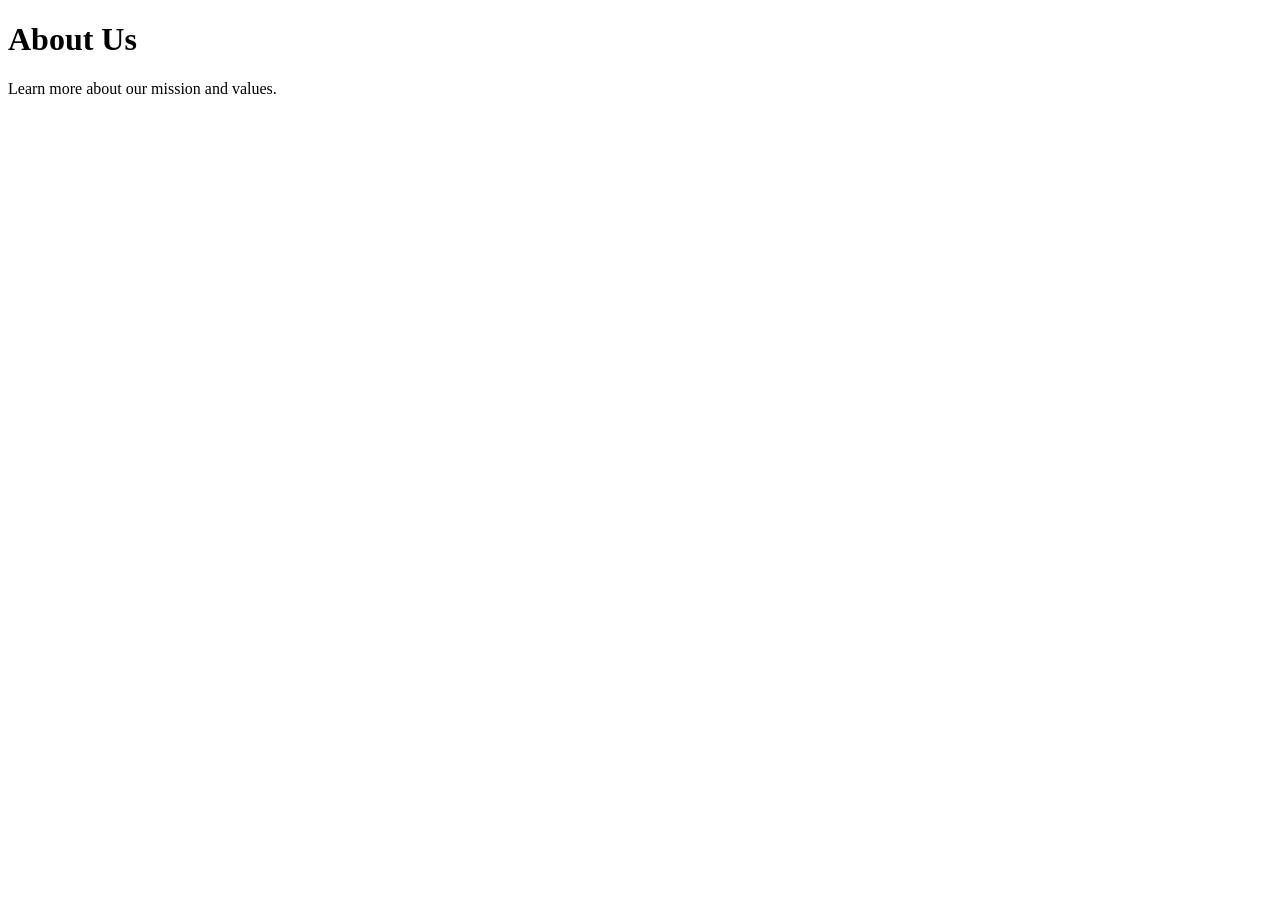
==== about.html @ 182af60a "Adding pages" ====
<!DOCTYPE html>
<html lang="en">
<head>
    <meta charset="UTF-8">
    <meta name="viewport" content="width=device-width, initial-scale=1.0">
    <title>About</title>
</head>
<body>
    <h1>About Us</h1>
    <p>Learn more about our mission and values.</p>
</body>
</html>
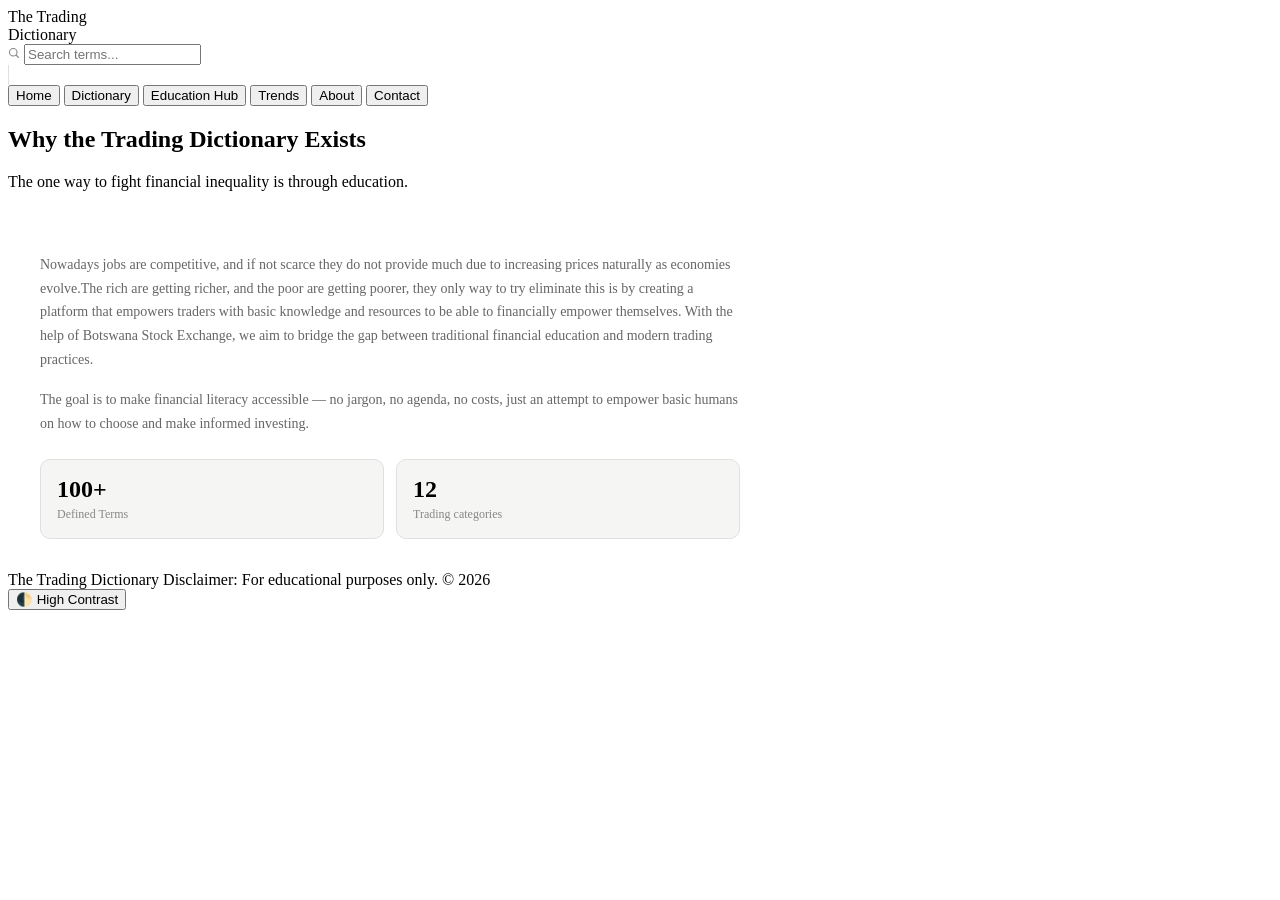
==== commit b5ac32ae: "Adding content in the about and contact whilst updating the home page" ====
--- a/about.html
+++ b/about.html
@@ -3,10 +3,143 @@
 <head>
     <meta charset="UTF-8">
     <meta name="viewport" content="width=device-width, initial-scale=1.0">
-    <title>About</title>
+    <title>About - The Trading Dictionary</title>
+    
 </head>
 <body>
-    <h1>About Us</h1>
-    <p>Learn more about our mission and values.</p>
+    <div class="site">
+
+        <nav>
+    <div class="logo">The Trading<br>Dictionary</div>
+    <div class="search-bar">
+        <svg width="12" height="12" viewBox="0 0 16 16" fill="none"><circle cx="7" cy="7" r="5" stroke="#888" stroke-width="1.5"/><path d="M11 11l3 3" stroke="#888" stroke-width="1.5" stroke-linecap="round"/></svg>
+<input placeholder="Search terms...">
+        </div>
+
+    <div style="width:1px;height:20px;background:#e0e0e0"></div>
+    <div class="nav-links">
+
+<a href="index.html"><button id="nav-home">Home</button></a>
+<a href="dictionary.html"><button id="nav-dictionary">Dictionary</button></a>
+<a href="educationhub.html"><button id="nav-education">Education Hub</button></a>
+<a href="trends.html"><button id="nav-trends">Trends</button></a>
+<a href="about.html"><button id="nav-about" class="active">About</button></a>
+<a href="contact.html"><button id="nav-contact">Contact</button></a>
+        </div>
+          </nav>
+
+        <div class="page">
+            <div class="about-header">
+                <h2>Why the Trading Dictionary Exists</h2>
+                <p>The one way to fight financial inequality is through education.</p>
+                    </div>
+                    <div style="padding:32px;max-width:700px">
+      <p style="font-size:14px;color:#666;line-height:1.7;margin-bottom:16px">Nowadays jobs are competitive, and if not scarce they do not provide much due to increasing prices naturally as economies evolve.The rich are getting richer, and the poor are getting poorer, they only way to try eliminate this is by creating a platform that empowers traders with basic knowledge and resources to be able to financially empower themselves. With the help of Botswana Stock Exchange, we aim to bridge the gap between traditional financial education and modern trading practices.</p>
+      <p style="font-size:14px;color:#666;line-height:1.7;margin-bottom:24px">The goal is to make financial literacy accessible — no jargon, no agenda, no costs, just an attempt to empower basic humans on how to choose and make informed investing.</p>
+      <div style="display:grid;grid-template-columns:1fr 1fr;gap:12px">
+        <div style="background:#f5f5f3;border-radius:10px;padding:16px;border:1px solid #e0e0e0">
+          <div style="font-size:24px;font-weight:600">100+</div>
+          <div style="font-size:12px;color:#888;margin-top:4px">Defined Terms</div>
+        </div>
+        <div style="background:#f5f5f3;border-radius:10px;padding:16px;border:1px solid #e0e0e0">
+          <div style="font-size:24px;font-weight:600">12</div>
+          <div style="font-size:12px;color:#888;margin-top:4px">Trading categories</div>
+        </div>
+      </div>
+    </div>
+
+        </div>
+    
+        <footer>
+            <span>The Trading Dictionary</span>
+            <span>Disclaimer: For educational purposes only.</span>
+            <span>© 2026</span>
+        </footer>
+    </div>
+
+    <script>
+         const terms = [{term:"Arbitrage",cat:"Strategies",def:"Simultaneous purchase and sale of an asset in different markets to profit from price differences."},
+    {term:"Bull Market",cat:"Market Trends",def:"A market in which prices are rising or are expected to rise, encouraging buying."},
+    {term:"Bear Market",cat:"Market Trends",def:"A market experiencing prolonged price declines, typically 20% or more from recent highs."},
+        {term:"Candlestick",cat:"Technical Analysis",def:"A chart element showing the open, close, high, and low price of an asset in a given period."},
+    {term:"Divergence",cat:"Indicators",def:"When price moves in the opposite direction of a technical indicator, signalling a potential reversal."},
+    {term:"EMA",cat:"Technical Analysis",def:"Exponential Moving Average — gives more weight to recent prices than a simple moving average."},
+    {term:"Fibonacci Retracement",cat:"Technical Analysis",def:"Horizontal lines indicating possible support and resistance levels based on the Fibonacci sequence."},
+    {term:"Gap",cat:"Technical Analysis",def:"A break in continuity on a price chart where no trading occurred between two sessions."},
+    {term:"Hedging",cat:"Risk Management",def:"An investment made to reduce the risk of adverse price movements in an asset."},
+    {term:"IPO",cat:"Market Trends",def:"Initial Public Offering — the first sale of a company's shares to the public."},
+    {term:"Leverage",cat:"Risk Management",def:"Using borrowed capital to increase the potential return of an investment."},
+    {term:"Margin",cat:"Risk Management",def:"The collateral that an investor must deposit to cover the credit risk to a broker."},
+    {term:"Options",cat:"Derivatives",def:"Contracts giving the holder the right, but not obligation, to buy or sell an asset at a set price."},
+    {term:"Pivot Point",cat:"Technical Analysis",def:"A price level used to determine potential support and resistance in the market."},
+    {term:"RSI",cat:"Indicators",def:"Relative Strength Index — measures the magnitude of recent price changes to evaluate overbought or oversold conditions."},
+    {term:"Stop Loss",cat:"Risk Management",def:"An order placed to sell a security when it reaches a specific price, limiting potential loss."},
+    {term:"Volatility",cat:"Indicators",def:"A statistical measure of the dispersion of returns. High volatility means larger price swings."},
+  ];
+
+  let currentAlpha = null;
+  let currentCat = 'all';
+
+  function renderDict() {
+    const input = document.getElementById('dict-input');
+    if (!input) return;
+    const q = input.value.toLowerCase();
+    const grid = document.getElementById('dict-grid');
+    const filtered = terms.filter(t => {
+      const matchQ = !q || t.term.toLowerCase().includes(q) || t.def.toLowerCase().includes(q);
+      const matchA = !currentAlpha || t.term.toUpperCase().startsWith(currentAlpha);
+      const matchC = currentCat === 'all' || t.cat === currentCat;
+      return matchQ && matchA && matchC;
+    });
+    grid.innerHTML = filtered.length > 0
+      ? filtered.map(t => `
+          <div class="def-card">
+            <div class="cat-badge">${t.cat}</div>
+            <div class="term">${t.term}</div>
+            <div class="def-text">${t.def}</div>
+          </div>`).join('')
+      : '<p style="color:#999;font-size:13px;padding:8px">No terms found.</p>';
+  }
+
+  function filterDict() { renderDict(); }
+
+  function filterAlpha(l, el) {
+    document.querySelectorAll('.alpha-btn').forEach(b => b.classList.remove('active'));
+    if (currentAlpha === l) {
+      currentAlpha = null;
+    } else {
+      currentAlpha = l;
+      el.classList.add('active');
+    }
+    renderDict();
+  }
+
+  function filterCat(c, el) {
+    document.querySelectorAll('.cat-pill').forEach(p => p.classList.remove('active'));
+    el.classList.add('active');
+    currentCat = c;
+    renderDict();
+  }
+  
+  // Initial render for dictionary page
+  window.onload = renderDict;
+</script>
+
+<button class="access-btn" onclick="toggleContrast()">🌓 High Contrast</button><script>
+function toggleContrast() {
+    document.body.classList.toggle('high-contrast');
+    const isHigh = document.body.classList.contains('high-contrast');
+    localStorage.setItem('high-contrast', isHigh);
+}
+
+// Check for preference on load
+window.addEventListener('DOMContentLoaded', () => {
+    if (localStorage.getItem('high-contrast') === 'true') {
+        document.body.classList.add('high-contrast');
+    }
+});
+    </script>
+
+
 </body>
 </html>
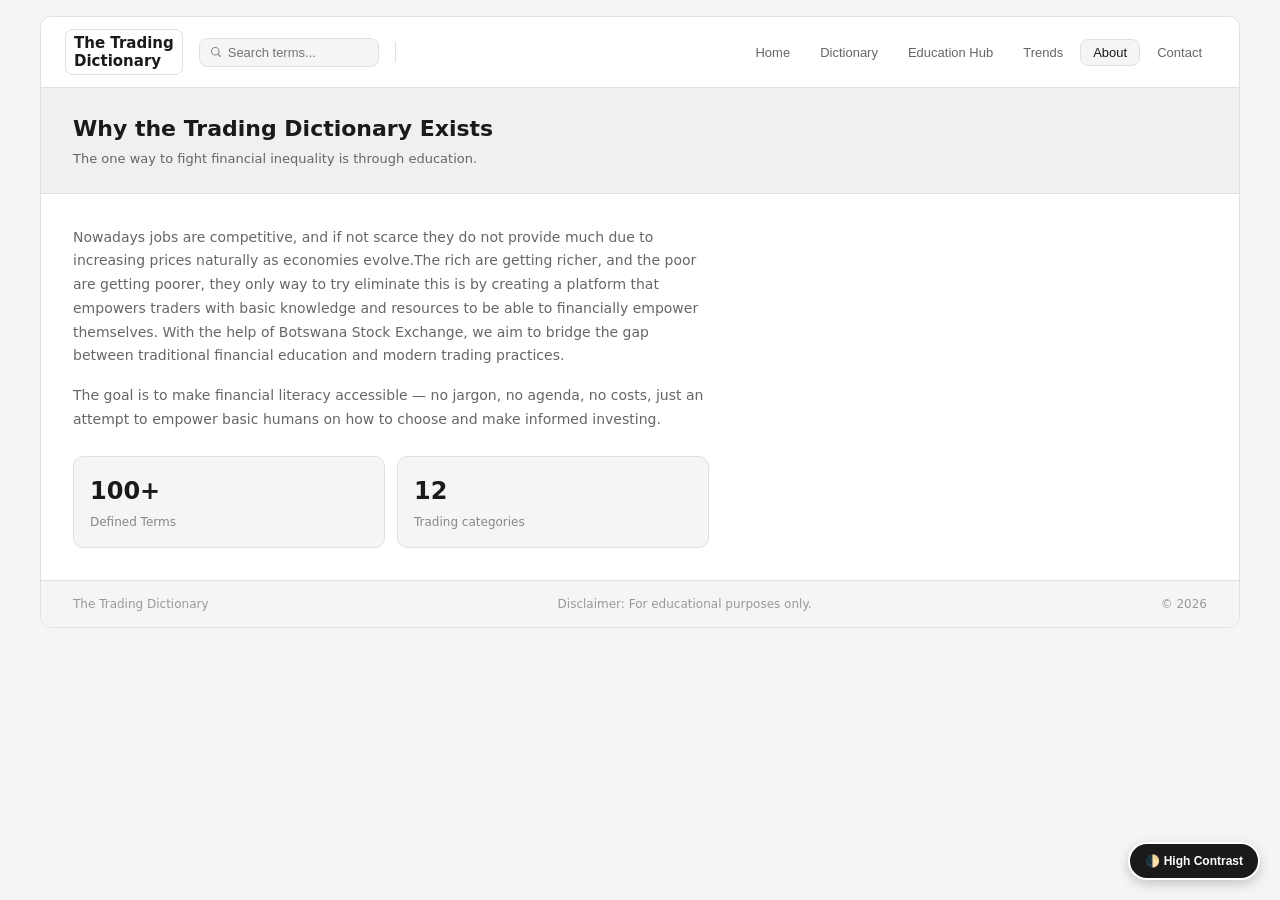
==== commit e8696dc9: "adding css and updating index, trends page" ====
--- a/about.html
+++ b/about.html
@@ -4,7 +4,7 @@
     <meta charset="UTF-8">
     <meta name="viewport" content="width=device-width, initial-scale=1.0">
     <title>About - The Trading Dictionary</title>
-    
+    <link rel="stylesheet" href="styles.css">
 </head>
 <body>
     <div class="site">
--- a/styles.css
+++ b/styles.css
@@ -0,0 +1,710 @@
+* {
+    box-sizing: border-box;
+    margin: 0;
+    padding: 0;
+}
+
+body {
+    font-family: system-ui, -apple-system, BlinkMacSystemFont, "Segoe UI", Roboto, sans-serif;
+    background: #f5f5f3;
+    color: #1a1a1a;
+    line-height: 1.5;
+}
+
+.site {
+    max-width: 1200px;
+    margin: 1rem auto 2rem auto;
+    background: #fff;
+    border: 1px solid #e0e0e0;
+    border-radius: 12px;
+    overflow: hidden;
+}
+
+/* NAVIGATION */
+nav {
+    display: flex;
+    align-items: center;
+    padding: 12px 24px;
+    border-bottom: 1px solid #e0e0e0;
+    gap: 16px;
+    background: #fff;
+    flex-wrap: wrap;
+}
+
+.logo {
+    font-size: 15px;
+    font-weight: 600;
+    line-height: 1.2;
+    min-width: 100px;
+    padding: 4px 8px;
+    border: 1px solid #e0e0e0;
+    border-radius: 8px;
+    color: #1a1a1a;
+    text-decoration: none;
+}
+
+.search-bar {
+    display: flex;
+    align-items: center;
+    gap: 6px;
+    background: #f5f5f3;
+    border: 1px solid #e0e0e0;
+    border-radius: 8px;
+    padding: 6px 10px;
+    flex: 0 0 180px;
+}
+
+.search-bar input {
+    background: transparent;
+    border: none;
+    outline: none;
+    font-size: 13px;
+    color: #1a1a1a;
+    width: 140px;
+}
+
+.nav-links {
+    display: flex;
+    gap: 4px;
+    margin-left: auto;
+    flex-wrap: wrap;
+}
+
+.nav-links a {
+    text-decoration: none;
+}
+
+.nav-links button {
+    background: transparent;
+    border: 1px solid transparent;
+    border-radius: 8px;
+    padding: 5px 12px;
+    font-size: 13px;
+    cursor: pointer;
+    color: #666;
+    transition: all 0.15s;
+}
+
+.nav-links button:hover, 
+.nav-links button.active {
+    background: #f5f5f3;
+    color: #1a1a1a;
+    border-color: #e0e0e0;
+}
+
+/* PAGE WRAPPERS */
+.page {
+    display: block;
+}
+
+/* HERO SECTION */
+.hero {
+    background: #f0f0ee;
+    padding: 32px;
+    border-bottom: 1px solid #e0e0e0;
+}
+
+.hero h1 {
+    font-size: 36px;
+    font-weight: 600;
+    margin-bottom: 8px;
+}
+
+.hero p {
+    font-size: 14px;
+    color: #666;
+    margin-bottom: 16px;
+}
+
+.hero-btns {
+    display: flex;
+    gap: 10px;
+}
+
+.btn-primary {
+    background: #1a1a1a;
+    color: #fff;
+    border: none;
+    padding: 8px 18px;
+    border-radius: 8px;
+    font-size: 13px;
+    cursor: pointer;
+    text-decoration: none;
+    display: inline-block;
+}
+
+.btn-outline {
+    background: transparent;
+    color: #1a1a1a;
+    border: 1px solid #ccc;
+    padding: 8px 18px;
+    border-radius: 8px;
+    font-size: 13px;
+    cursor: pointer;
+    text-decoration: none;
+    display: inline-block;
+}
+
+/* GRID LAYOUTS */
+.home-grid {
+    display: grid;
+    grid-template-columns: 1fr 1fr;
+    border-bottom: 1px solid #e0e0e0;
+}
+
+.home-left {
+    padding: 24px 32px;
+    border-right: 1px solid #e0e0e0;
+}
+
+.home-right {
+    padding: 24px 32px;
+}
+
+.section-label {
+    font-size: 11px;
+    color: #999;
+    margin-bottom: 12px;
+    display: flex;
+    justify-content: space-between;
+    align-items: center;
+    text-transform: uppercase;
+    letter-spacing: 0.05em;
+}
+
+.view-all {
+    font-size: 12px;
+    color: #666;
+    cursor: pointer;
+    text-decoration: underline;
+    text-transform: none;
+    letter-spacing: 0;
+}
+
+/* DICTIONARY STYLES */
+.dict-header {
+    background: #f0f0ee;
+    padding: 24px 32px;
+    border-bottom: 1px solid #e0e0e0;
+}
+
+.dict-header h2 {
+    font-size: 22px;
+    font-weight: 600;
+    margin-bottom: 4px;
+}
+
+.dict-header p {
+    font-size: 13px;
+    color: #666;
+    margin-bottom: 12px;
+}
+
+.dict-search {
+    display: flex;
+    align-items: center;
+    gap: 8px;
+    background: #fff;
+    border: 1px solid #ccc;
+    border-radius: 8px;
+    padding: 8px 12px;
+}
+
+.dict-search input {
+    background: transparent;
+    border: none;
+    outline: none;
+    font-size: 13px;
+    color: #1a1a1a;
+    width: 100%;
+}
+
+.alpha-row {
+    display: flex;
+    gap: 4px;
+    padding: 12px 32px;
+    border-bottom: 1px solid #e0e0e0;
+    flex-wrap: wrap;
+    background: #fff;
+}
+
+.alpha-btn {
+    width: 28px;
+    height: 28px;
+    border-radius: 50%;
+    display: flex;
+    align-items: center;
+    justify-content: center;
+    font-size: 12px;
+    cursor: pointer;
+    background: #f5f5f3;
+    border: 1px solid #e0e0e0;
+    color: #666;
+    transition: all 0.15s;
+}
+
+.alpha-btn:hover,
+.alpha-btn.active {
+    background: #1a1a1a;
+    color: #fff;
+    border-color: #1a1a1a;
+}
+
+.cat-filter {
+    display: flex;
+    gap: 6px;
+    padding: 10px 32px;
+    border-bottom: 1px solid #e0e0e0;
+    flex-wrap: wrap;
+}
+
+.cat-pill {
+    padding: 4px 12px;
+    border-radius: 20px;
+    font-size: 12px;
+    cursor: pointer;
+    background: #f5f5f3;
+    border: 1px solid #e0e0e0;
+    color: #666;
+    transition: all 0.15s;
+}
+
+.cat-pill:hover,
+.cat-pill.active {
+    background: #1a1a1a;
+    color: #fff;
+}
+
+.dict-grid {
+    display: grid;
+    grid-template-columns: repeat(3, 1fr);
+    gap: 12px;
+    padding: 20px 32px;
+}
+
+.def-card {
+    background: #f5f5f3;
+    border-radius: 10px;
+    padding: 16px;
+    border: 1px solid #e0e0e0;
+    cursor: pointer;
+    transition: border-color 0.15s;
+}
+
+.def-card:hover {
+    border-color: #aaa;
+}
+
+.def-card .term {
+    font-size: 14px;
+    font-weight: 600;
+    margin-bottom: 4px;
+}
+
+.def-card .cat-badge {
+    display: inline-block;
+    font-size: 10px;
+    padding: 2px 8px;
+    border-radius: 20px;
+    background: #fff;
+    border: 1px solid #e0e0e0;
+    color: #888;
+    margin-bottom: 6px;
+}
+
+.def-card .def-text {
+    font-size: 12px;
+    color: #666;
+    line-height: 1.5;
+}
+
+/* EDUCATION HUB STYLES */
+.edu-header {
+    background: #f0f0ee;
+    padding: 24px 32px;
+    border-bottom: 1px solid #e0e0e0;
+}
+
+.edu-header h2 {
+    font-size: 22px;
+    font-weight: 600;
+    margin-bottom: 4px;
+}
+
+.edu-header p {
+    font-size: 13px;
+    color: #666;
+}
+
+.indicator-chart {
+    background: #f5f5f3;
+    border-radius: 10px;
+    padding: 20px;
+    border: 1px solid #e0e0e0;
+    margin-bottom: 12px;
+    display: flex;
+    align-items: center;
+    gap: 20px;
+}
+
+.chart-area {
+    flex: 1;
+    height: 80px;
+    position: relative;
+}
+
+.ind-name {
+    font-size: 13px;
+    font-weight: 600;
+    min-width: 120px;
+}
+
+.ind-desc {
+    font-size: 12px;
+    color: #888;
+    margin-top: 4px;
+    min-width: 120px;
+}
+
+.edu-desc-list {
+    display: grid;
+    grid-template-columns: 1fr 1fr;
+    gap: 8px;
+    padding: 0 32px 20px;
+}
+
+.edu-desc-card {
+    background: #f5f5f3;
+    border-radius: 8px;
+    padding: 12px 14px;
+    border: 1px solid #e0e0e0;
+}
+
+.edu-desc-card .ed-title {
+    font-size: 13px;
+    font-weight: 600;
+    margin-bottom: 4px;
+}
+
+.edu-desc-card .ed-body {
+    font-size: 12px;
+    color: #666;
+    line-height: 1.5;
+}
+
+/* MARKET TRENDS STYLES */
+.trends-header {
+    background: #f0f0ee;
+    padding: 24px 32px;
+    border-bottom: 1px solid #e0e0e0;
+}
+
+.trends-header h2 {
+    font-size: 22px;
+    font-weight: 600;
+    margin-bottom: 4px;
+}
+
+.trends-header p {
+    font-size: 13px;
+    color: #666;
+}
+
+.trend-cards {
+    display: grid;
+    grid-template-columns: repeat(3, 1fr);
+    gap: 16px;
+    padding: 24px 32px;
+    border-bottom: 1px solid #e0e0e0;
+}
+
+.trend-card {
+    background: #f5f5f3;
+    border-radius: 10px;
+    padding: 18px;
+    border: 1px solid #e0e0e0;
+}
+
+.trend-card .tc-label {
+    font-size: 11px;
+    text-transform: uppercase;
+    letter-spacing: 0.05em;
+    margin-bottom: 8px;
+    font-weight: 600;
+}
+
+.trend-card .tc-title {
+    font-size: 18px;
+    font-weight: 600;
+    margin-bottom: 6px;
+}
+
+.trend-card .tc-body {
+    font-size: 12px;
+    color: #666;
+    line-height: 1.6;
+}
+
+.trend-bullish .tc-label { color: #0f6e56; }
+.trend-bearish .tc-label { color: #993c1d; }
+.trend-consolidating .tc-label { color: #854f0b; }
+
+.trend-chart-section {
+    padding: 24px 32px;
+}
+
+.trend-chart-box {
+    background: #f5f5f3;
+    border-radius: 10px;
+    padding: 20px;
+    border: 1px solid #e0e0e0;
+    margin-bottom: 16px;
+}
+
+.trend-chart-box .tch-title {
+    font-size: 13px;
+    font-weight: 600;
+    margin-bottom: 4px;
+}
+
+.trend-chart-box .tch-sub {
+    font-size: 12px;
+    color: #888;
+    margin-bottom: 12px;
+}
+
+/* CONTACT PAGE STYLES */
+.contact-wrap {
+    display: grid;
+    grid-template-columns: 1fr 1fr;
+}
+
+.contact-info {
+    padding: 32px;
+    border-right: 1px solid #e0e0e0;
+}
+
+.contact-info h2 {
+    font-size: 22px;
+    font-weight: 600;
+    margin-bottom: 8px;
+}
+
+.contact-info p {
+    font-size: 13px;
+    color: #666;
+    margin-bottom: 20px;
+    line-height: 1.6;
+}
+
+.info-row {
+    display: flex;
+    align-items: center;
+    gap: 10px;
+    margin-bottom: 12px;
+    font-size: 13px;
+    color: #666;
+}
+
+.info-icon {
+    width: 32px;
+    height: 32px;
+    background: #f5f5f3;
+    border-radius: 8px;
+    display: flex;
+    align-items: center;
+    justify-content: center;
+    border: 1px solid #e0e0e0;
+    font-size: 14px;
+}
+
+.contact-form {
+    padding: 32px;
+}
+
+.contact-form h3 {
+    font-size: 16px;
+    font-weight: 600;
+    margin-bottom: 16px;
+}
+
+.form-group {
+    margin-bottom: 12px;
+}
+
+.form-group label {
+    display: block;
+    font-size: 12px;
+    color: #666;
+    margin-bottom: 4px;
+}
+
+.form-group input, 
+.form-group textarea, 
+.form-group select {
+    width: 100%;
+    background: #f5f5f3;
+    border: 1px solid #e0e0e0;
+    border-radius: 8px;
+    padding: 8px 10px;
+    font-size: 13px;
+    color: #1a1a1a;
+    outline: none;
+    font-family: inherit;
+}
+
+.form-group textarea {
+    height: 80px;
+    resize: none;
+}
+
+.form-row {
+    display: grid;
+    grid-template-columns: 1fr 1fr;
+    gap: 8px;
+}
+
+/* ABOUT PAGE STYLES */
+.about-header {
+    background: #f0f0ee;
+    padding: 24px 32px;
+    border-bottom: 1px solid #e0e0e0;
+}
+
+.about-header h2 {
+    font-size: 22px;
+    font-weight: 600;
+    margin-bottom: 4px;
+}
+
+.about-header p {
+    font-size: 13px;
+    color: #666;
+}
+
+/* COMMON ELEMENTS */
+.chart-placeholder {
+    background: #f5f5f3;
+    border-radius: 10px;
+    height: 140px;
+    display: flex;
+    align-items: center;
+    justify-content: center;
+    font-size: 13px;
+    color: #999;
+    border: 1px solid #e0e0e0;
+    position: relative;
+    overflow: hidden;
+}
+
+.term-row {
+    display: grid;
+    grid-template-columns: 1fr 1fr;
+    gap: 8px;
+    margin-top: 8px;
+}
+
+.term-card {
+    background: #f5f5f3;
+    border-radius: 8px;
+    padding: 10px 12px;
+    border: 1px solid #e0e0e0;
+    cursor: pointer;
+}
+
+footer {
+    padding: 14px 32px;
+    border-top: 1px solid #e0e0e0;
+    display: flex;
+    justify-content: space-between;
+    align-items: center;
+    font-size: 12px;
+    color: #999;
+    background: #f5f5f3;
+}
+
+/* HIGH CONTRAST MODE */
+body.high-contrast {
+    background: #000 !important;
+    color: #fff !important;
+}
+
+body.high-contrast .site {
+    background: #000 !important;
+    border: 2px solid #fff !important;
+}
+
+body.high-contrast nav,
+body.high-contrast footer,
+body.high-contrast .hero,
+body.high-contrast .dict-header,
+body.high-contrast .edu-header,
+body.high-contrast .trends-header,
+body.high-contrast .about-header {
+    background: #000 !important;
+    border-color: #fff !important;
+}
+
+body.high-contrast p,
+body.high-contrast span,
+body.high-contrast div,
+body.high-contrast .ind-desc,
+body.high-contrast .ed-body,
+body.high-contrast .tc-body,
+body.high-contrast .tch-sub {
+    color: #fff !important;
+}
+
+body.high-contrast h1,
+body.high-contrast h2,
+body.high-contrast h3,
+body.high-contrast .term,
+body.high-contrast .ind-name,
+body.high-contrast .tc-title {
+    color: #00ff00 !important; /* Bright green for headings in contrast mode */
+}
+
+body.high-contrast .btn-primary {
+    background: #fff !important;
+    color: #000 !important;
+    border: 2px solid #fff !important;
+}
+
+body.high-contrast .btn-outline,
+body.high-contrast .nav-links button,
+body.high-contrast .alpha-btn,
+body.high-contrast .cat-pill,
+body.high-contrast .term-card,
+body.high-contrast .def-card,
+body.high-contrast .indicator-chart,
+body.high-contrast .edu-desc-card,
+body.high-contrast .trend-card,
+body.high-contrast .trend-chart-box {
+    background: #000 !important;
+    border: 1.5px solid #fff !important;
+    color: #fff !important;
+}
+
+body.high-contrast .nav-links button.active,
+body.high-contrast .alpha-btn.active,
+body.high-contrast .cat-pill.active {
+    background: #fff !important;
+    color: #000 !important;
+}
+
+/* Float Accessibility Button */
+.access-btn {
+    position: fixed;
+    bottom: 20px;
+    right: 20px;
+    z-index: 9999;
+    background: #1a1a1a;
+    color: #fff;
+    border: 2px solid #fff;
+    border-radius: 50px;
+    padding: 10px 15px;
+    cursor: pointer;
+    font-size: 12px;
+    font-weight: 600;
+    box-shadow: 0 4px 12px rgba(0,0,0,0.2);
+}
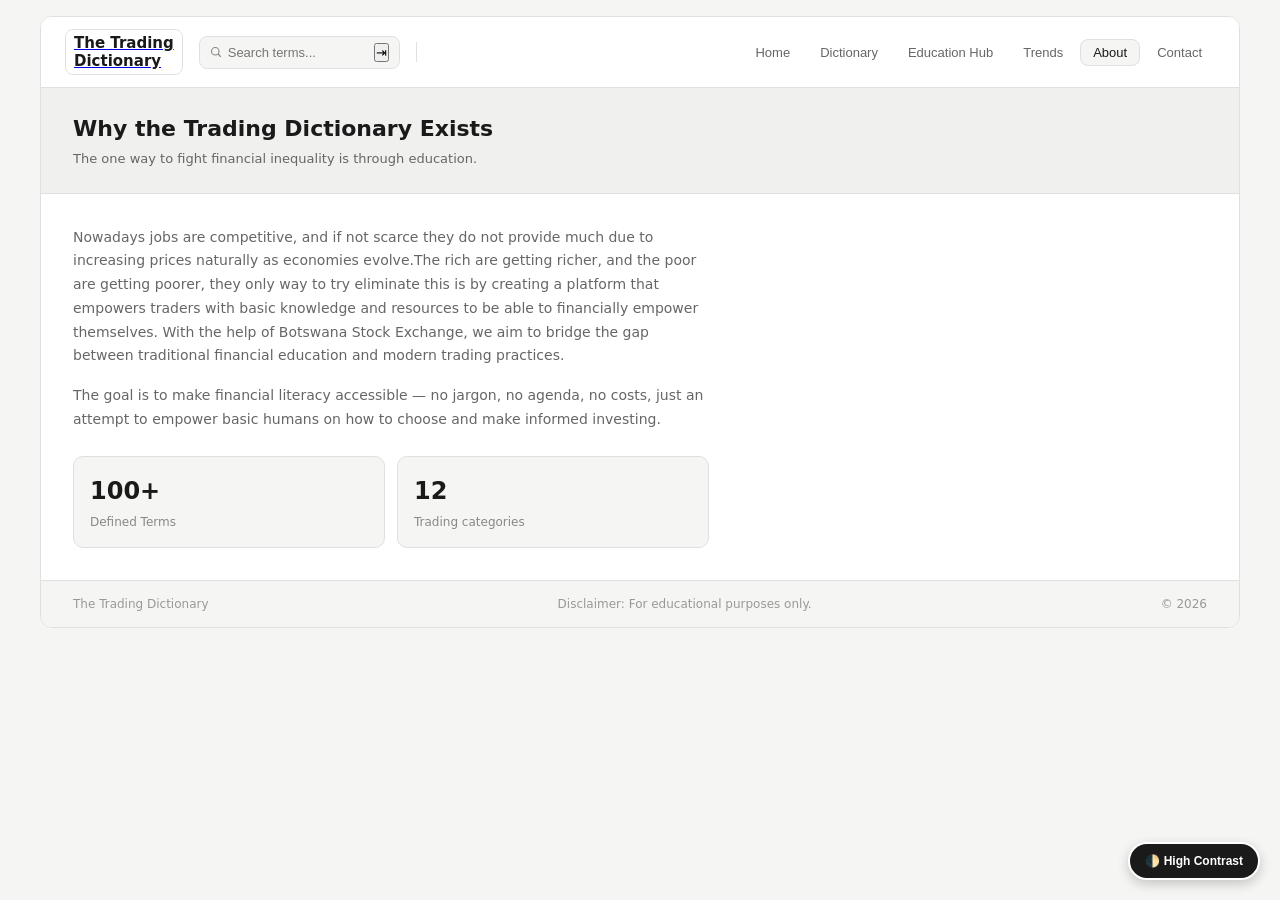
==== commit f64e393c: "Updates applied css and fixing search bars" ====
--- a/about.html
+++ b/about.html
@@ -5,15 +5,19 @@
     <meta name="viewport" content="width=device-width, initial-scale=1.0">
     <title>About - The Trading Dictionary</title>
     <link rel="stylesheet" href="styles.css">
+     
 </head>
 <body>
     <div class="site">
 
         <nav>
-    <div class="logo">The Trading<br>Dictionary</div>
+          <a href="index.html" class="logo-link">
+    <div class="logo" text-decoration="none" color="inherit" cursor="pointer">The Trading<br>Dictionary</div>
+    </a>
     <div class="search-bar">
         <svg width="12" height="12" viewBox="0 0 16 16" fill="none"><circle cx="7" cy="7" r="5" stroke="#888" stroke-width="1.5"/><path d="M11 11l3 3" stroke="#888" stroke-width="1.5" stroke-linecap="round"/></svg>
-<input placeholder="Search terms...">
+<input placeholder="Search terms..." onkeydown="if(event.key==='enter') goToSearch()" id="home-search"/>
+<button onclick="goToSearch()">⇥</button>
         </div>
 
     <div style="width:1px;height:20px;background:#e0e0e0"></div>
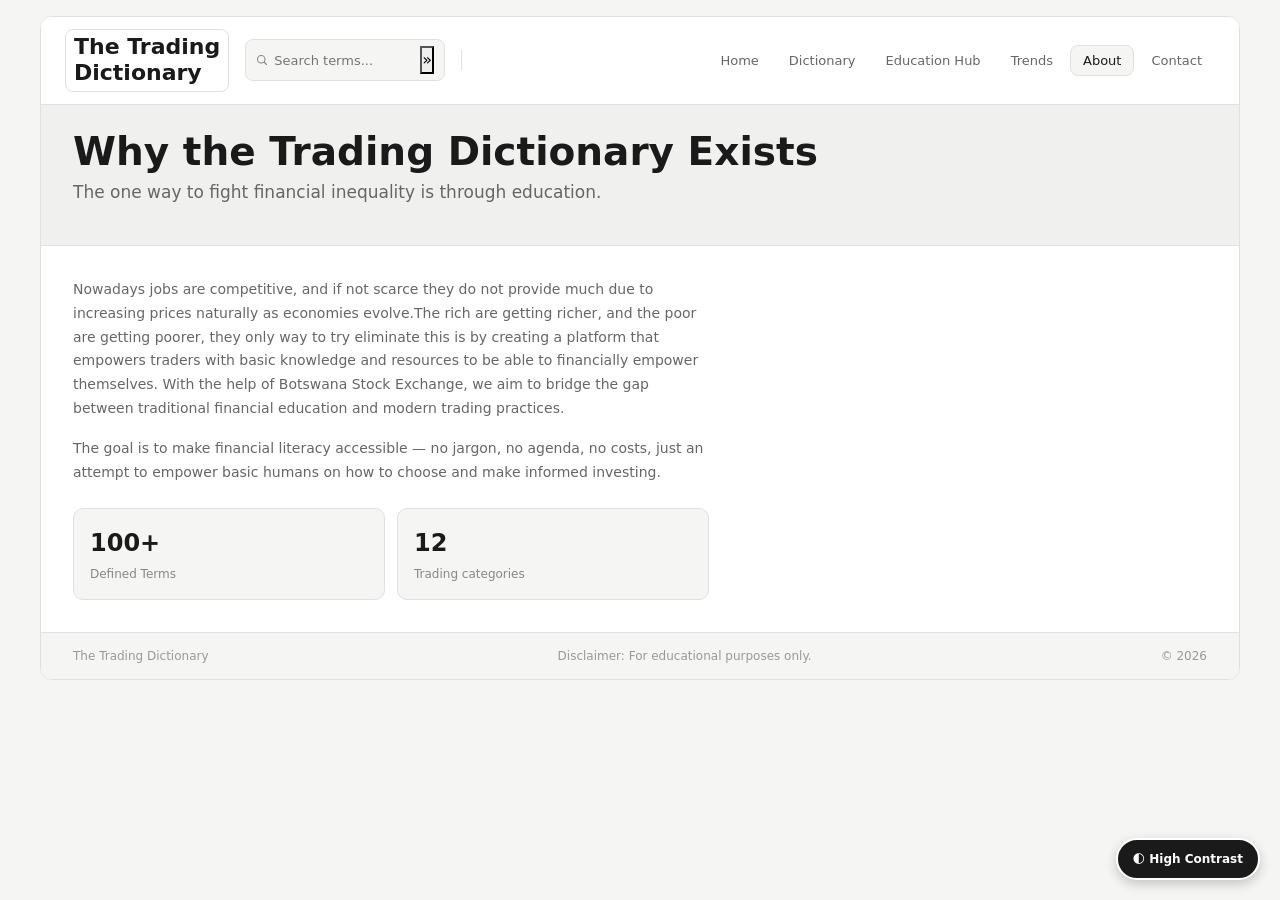
==== commit ce4f38a9: "Css editing corrections" ====
--- a/about.html
+++ b/about.html
@@ -4,6 +4,7 @@
     <meta charset="UTF-8">
     <meta name="viewport" content="width=device-width, initial-scale=1.0">
     <title>About - The Trading Dictionary</title>
+    <link href="https://cdn.jsdelivr.net/npm/bootstrap@5.3.0/dist/css/bootstrap.min.css" rel="stylesheet">
     <link rel="stylesheet" href="styles.css">
      
 </head>
@@ -17,7 +18,7 @@
     <div class="search-bar">
         <svg width="12" height="12" viewBox="0 0 16 16" fill="none"><circle cx="7" cy="7" r="5" stroke="#888" stroke-width="1.5"/><path d="M11 11l3 3" stroke="#888" stroke-width="1.5" stroke-linecap="round"/></svg>
 <input placeholder="Search terms..." onkeydown="if(event.key==='enter') goToSearch()" id="home-search"/>
-<button onclick="goToSearch()">⇥</button>
+<button onclick="goToSearch()">»</button>
         </div>
 
     <div style="width:1px;height:20px;background:#e0e0e0"></div>
@@ -38,7 +39,7 @@
                 <p>The one way to fight financial inequality is through education.</p>
                     </div>
                     <div style="padding:32px;max-width:700px">
-      <p style="font-size:14px;color:#666;line-height:1.7;margin-bottom:16px">Nowadays jobs are competitive, and if not scarce they do not provide much due to increasing prices naturally as economies evolve.The rich are getting richer, and the poor are getting poorer, they only way to try eliminate this is by creating a platform that empowers traders with basic knowledge and resources to be able to financially empower themselves. With the help of Botswana Stock Exchange, we aim to bridge the gap between traditional financial education and modern trading practices.</p>
+      <p text-align="justify" style="font-size:14px;color:#666;line-height:1.7;margin-bottom:16px">Nowadays jobs are competitive, and if not scarce they do not provide much due to increasing prices naturally as economies evolve.The rich are getting richer, and the poor are getting poorer, they only way to try eliminate this is by creating a platform that empowers traders with basic knowledge and resources to be able to financially empower themselves. With the help of Botswana Stock Exchange, we aim to bridge the gap between traditional financial education and modern trading practices.</p>
       <p style="font-size:14px;color:#666;line-height:1.7;margin-bottom:24px">The goal is to make financial literacy accessible — no jargon, no agenda, no costs, just an attempt to empower basic humans on how to choose and make informed investing.</p>
       <div style="display:grid;grid-template-columns:1fr 1fr;gap:12px">
         <div style="background:#f5f5f3;border-radius:10px;padding:16px;border:1px solid #e0e0e0">
--- a/styles.css
+++ b/styles.css
@@ -32,8 +32,8 @@
 }
 
 .logo {
-    font-size: 15px;
-    font-weight: 600;
+    font-size: 22px;
+    font-weight: bold;
     line-height: 1.2;
     min-width: 100px;
     padding: 4px 8px;
@@ -42,6 +42,13 @@
     color: #1a1a1a;
     text-decoration: none;
 }
+
+.logo-link {
+    text-decoration: none;
+    color: inherit;
+    cursor: pointer;
+}
+
 
 .search-bar {
     display: flex;
@@ -102,18 +109,20 @@
     background: #f0f0ee;
     padding: 32px;
     border-bottom: 1px solid #e0e0e0;
+        text-align: left;
 }
 
 .hero h1 {
-    font-size: 36px;
+    font-size: 39px;
     font-weight: 600;
     margin-bottom: 8px;
 }
 
 .hero p {
-    font-size: 14px;
+    font-size: 17px;
     color: #666;
     margin-bottom: 16px;
+    text-align: left;
 }
 
 .hero-btns {
@@ -122,7 +131,7 @@
 }
 
 .btn-primary {
-    background: #1a1a1a;
+    background: #000;
     color: #fff;
     border: none;
     padding: 8px 18px;
@@ -131,18 +140,20 @@
     cursor: pointer;
     text-decoration: none;
     display: inline-block;
+
 }
 
 .btn-outline {
-    background: transparent;
-    color: #1a1a1a;
-    border: 1px solid #ccc;
+    background: #000;
+    color: #fff;
+    border: none;
     padding: 8px 18px;
     border-radius: 8px;
     font-size: 13px;
     cursor: pointer;
     text-decoration: none;
     display: inline-block;
+
 }
 
 /* GRID LAYOUTS */
@@ -179,6 +190,50 @@
     text-decoration: underline;
     text-transform: none;
     letter-spacing: 0;
+    text-decoration: none;
+    color: inherit;
+    cursor: pointer;
+}
+
+.term-row { 
+    display: grid;
+    gap : 20px; 
+padding: 20px 0;}
+
+.term-card { 
+    background: #fff;
+    border: 1px solid #e9e9e9;
+    border-radius: 12px;
+    padding: 24px;
+    display: flex;
+    flex-direction: column;
+    align-items: flex-start;
+    transition: transform 0.2s ease;
+}
+
+.tc-cat {
+    display: inline-block;
+    padding: 4px 12px;
+    border: 2px solid #e0e0e0;
+    border-radius: 17px;
+    font-size: 16px;
+    color: #666;
+    margin-bottom: 12px;
+    text-transform: capitalize;
+    background-color: #fff;
+}
+
+.tc-name {
+    font-size: 15px;
+    font-weight: 500;
+    color: #1a1a1a;
+    margin-bottom: 8px;
+}
+
+.term-def {
+    font-size: 14px;
+    color: #666;
+    line-height: 1.5;
 }
 
 /* DICTIONARY STYLES */
@@ -189,13 +244,13 @@
 }
 
 .dict-header h2 {
-    font-size: 22px;
+    font-size: 39px;
     font-weight: 600;
     margin-bottom: 4px;
 }
 
 .dict-header p {
-    font-size: 13px;
+    font-size: 17px;
     color: #666;
     margin-bottom: 12px;
 }
@@ -326,13 +381,13 @@
 }
 
 .edu-header h2 {
-    font-size: 22px;
+    font-size: 39px;
     font-weight: 600;
     margin-bottom: 4px;
 }
 
 .edu-header p {
-    font-size: 13px;
+    font-size: 17px;
     color: #666;
 }
 
@@ -400,13 +455,13 @@
 }
 
 .trends-header h2 {
-    font-size: 22px;
+    font-size: 39px;
     font-weight: 600;
     margin-bottom: 4px;
 }
 
 .trends-header p {
-    font-size: 13px;
+    font-size: 17px;
     color: #666;
 }
 
@@ -572,13 +627,13 @@
 }
 
 .about-header h2 {
-    font-size: 22px;
+    font-size: 39px;
     font-weight: 600;
     margin-bottom: 4px;
 }
 
 .about-header p {
-    font-size: 13px;
+    font-size: 17px;
     color: #666;
 }
 
@@ -661,7 +716,7 @@
 body.high-contrast .term,
 body.high-contrast .ind-name,
 body.high-contrast .tc-title {
-    color: #00ff00 !important; /* Bright green for headings in contrast mode */
+    color: #fff !important; 
 }
 
 body.high-contrast .btn-primary {
